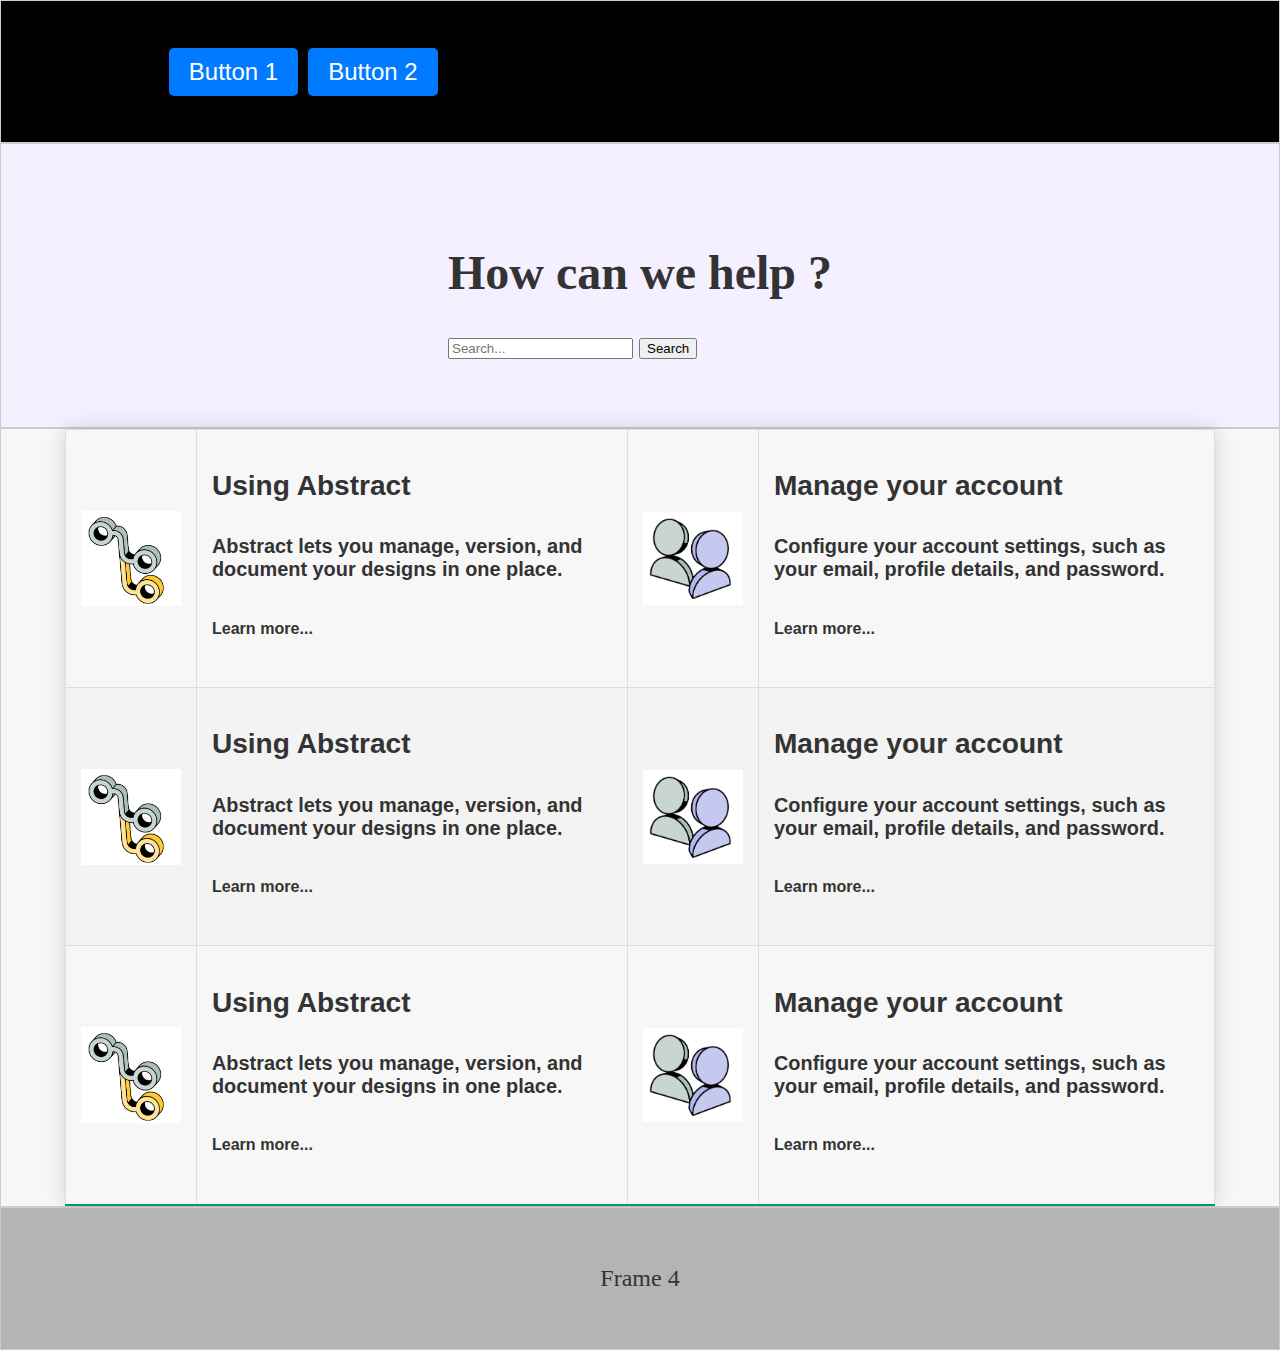
==== abstract/index.html @ 2dbbdb91 "initial commit" ====
<!DOCTYPE html>
<html lang="en">
<head>
    <meta charset="UTF-8">
    <meta name="viewport" content="width=device-width, initial-scale=1.0">
    <title>5 Horizontal Frames</title>
    <link rel="stylesheet" href="styles.css">
</head>
<body>
    <div class="frame frame1">
        <div class="divider-container">
            <div class="divider">
                <div class="button-container">
                    <button class="btn">Button 1</button>
                    <button class="btn">Button 2</button>
                </div>
            </div>

        </div>
  
    </div>
    <div class="frame frame2">
        <div>
            <h1>How can we help ?</h1>
            <p></p>
            <p></p>
            <p></p>
            <p></p>
            <input type="text" placeholder="Search..." class="search-input">
            <button class="search-button">Search</button>
        </div>

        <div class="search-container">
         
        </div>

    </div>
    <div class="frame frame3">
        <table class="styled-table">
            <tbody>
                <tr>
                    <td>
                        <img src="img/abs.png" alt="Image 1" class="table-image">
                    </td>
                    <td>
                        <h3>Using Abstract</h3>
                        <h5>Abstract lets you manage, version, and document your designs in one place. </h5>
                        <h6> Learn more...</h6>
                    </td>
                    <td>
                        <img src="img/acc.png" alt="Image 1" class="table-image">

                    </td>
                    <td>
                        <h3>Manage your account</h3>
                        <h5> Configure your account settings, such as your email, profile details, and password. </h5>
                        <h6> Learn more...</h6>

                    </td>
                </tr>

                <tr>
                    <td>
                        <img src="img/abs.png" alt="Image 1" class="table-image">
                    </td>
                    <td>
                        <h3>Using Abstract</h3>
                        <h5>Abstract lets you manage, version, and document your designs in one place. </h5>
                        <h6> Learn more...</h6>
                    </td>
                    <td>
                        <img src="img/acc.png" alt="Image 1" class="table-image">

                    </td>
                    <td>
                        <h3>Manage your account</h3>
                        <h5> Configure your account settings, such as your email, profile details, and password. </h5>
                        <h6> Learn more...</h6>

                    </td>
                </tr>

                <tr>
                    <td>
                        <img src="img/abs.png" alt="Image 1" class="table-image">
                    </td>
                    <td>
                        <h3>Using Abstract</h3>
                        <h5>Abstract lets you manage, version, and document your designs in one place. </h5>
                        <h6> Learn more...</h6>
                    </td>
                    <td>
                        <img src="img/acc.png" alt="Image 1" class="table-image">

                    </td>
                    <td>
                        <h3>Manage your account</h3>
                        <h5> Configure your account settings, such as your email, profile details, and password. </h5>
                        <h6> Learn more...</h6>

                    </td>
                </tr>
                
            </tbody>
        </table>



    </div>
    <div class="frame frame4">Frame 4</div>
</body>
</html>
---- abstract/styles.css ----
body {
    margin: 0;
    display: flex;
    flex-direction: column;
    height: 150vh; /* 100% of the viewport height */
}

.frame {
    display: flex;
    justify-content: center;
    align-items: center;
    border: 1px solid #ccc; /* Optional: add borders to see the frames clearly */
    color: #333;
    font-size: 1.5em;
}

/* Specific heights based on the ratio */
.frame1 {
    flex: 1; /* Frame 1 takes up 2 parts */
    background-color: #000000;
    height: 20px;
}

.frame2 {
    flex: 2; /* Frame 2 takes up 1 part */
    background-color: #f4f0ff;
}

.frame3 {
    flex: 2; /* Frame 3 takes up 3 parts */
    background-color: #f7f7f8;
}

.frame4 {
    flex: 1; /* Frame 4 takes up 4 parts */
    background-color: #b4b4b4;
}


.button-container {
    display: flex;
    justify-content: left; /* Aligns the buttons to the left */
    padding: 10px; /* Optional: Adds padding around the buttons */
}

.btn {
    margin-right: 10px; /* Adds space between the buttons */
    padding: 10px 20px; /* Optional: Adds padding inside the buttons */
    font-size: 1em; /* Optional: Sets the font size */
    cursor: pointer;
    border: none; /* Removes the default border */
    background-color: #007BFF; /* Sets the background color */
    color: white; /* Sets the text color */
    border-radius: 5px; /* Optional: Adds rounded corners */
}

.btn:hover {
    background-color: #0056b3; /* Changes background color on hover */
}


.divider-container {
    display: flex;
    justify-content: space-around; /* Distributes space around the dividers */
    width: 80%; /* Width of the container */
}

.divider {
    background-color: #000000; /* Blue background color */
    color: white; /* White text color */
    padding: 20px; /* Padding inside the dividers */
    margin: 10px; /* Margin around the dividers */
    flex: 1; /* Flex property to allow equal width */
    text-align: center; /* Center text inside the dividers */
    border-radius: 5px; /* Rounded corners */
}

.divider:nth-child(odd) {
    background-color: #000000; /* Darker blue for odd dividers */
}

.styled-table {
    width: 90%;
    border-collapse: collapse;
    margin: 0px 0;
    font-size: 1em;
    font-family: 'Roboto', Tahoma, Geneva, Verdana, sans-serif;
    box-shadow: 0 0 20px rgba(0, 0, 0, 0.15);
}

.styled-table thead tr {
    background-color: #009879;
    color: #ffffff;
    text-align: left;
}

.styled-table th,
.styled-table td {
    padding: 12px 15px;
    border: 1px solid #dddddd;
}

.styled-table tbody tr {
    border-bottom: 1px solid #dddddd;
}

.styled-table tbody tr:nth-of-type(even) {
    background-color: #f3f3f3;
}

.styled-table tbody tr:last-of-type {
    border-bottom: 2px solid #009879;
}

.table-image {
    width: 100px; /* Set the width of the images */
    height: auto; /* Maintain the aspect ratio */
    display: block; /* Ensure the image is displayed as a block element */
    margin: 0 auto; /* Center the image within the cell */
}
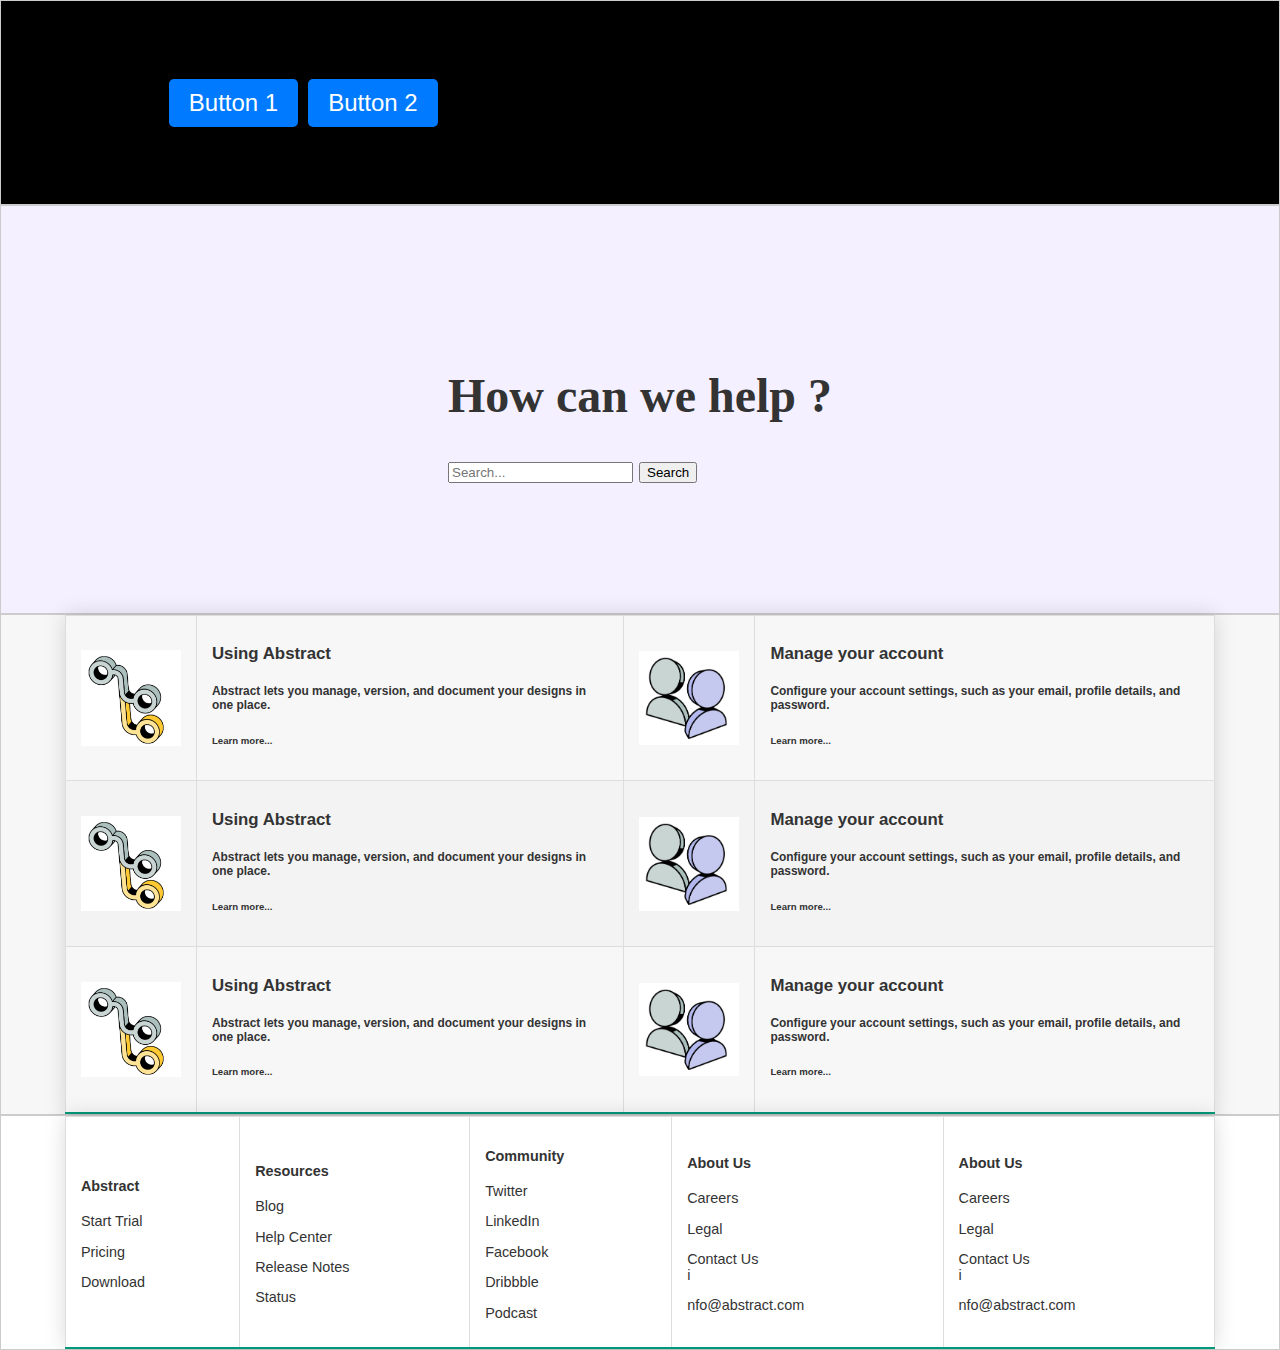
==== commit 3ee1d5b9: "complete skeleton" ====
--- a/abstract/index.html
+++ b/abstract/index.html
@@ -107,6 +107,51 @@
 
 
     </div>
-    <div class="frame frame4">Frame 4</div>
+    <div class="frame frame4">
+            <table class="styled-table">
+                <tbody>
+                    <tr>
+                        <td>
+                            <h4>Abstract</h4>
+                            <p>Start Trial</br>
+                            <p>Pricing</br>
+                            <p>Download </br>
+                        </td>
+                   
+                        <td>
+                            <h4>Resources</h4>
+                            <p>Blog</br>
+                            <p>Help Center</br>
+                            <p>Release Notes</br>
+                            <p>Status</br>
+                            
+
+                        </td>
+                        <td>
+                            <h4>Community</h4>
+                            <p>Twitter</br>
+                            <p>LinkedIn</br>
+                            <p>Facebook</br>
+                            <p>Dribbble</br>
+                            <p>Podcast</br>
+
+                        </td>
+                        <td>
+                            <h4>About Us</h4>
+                            <p>Careers</br>
+                            <p> Legal</br>
+                            <p>Contact Us</br>
+                            i<p>nfo@abstract.com</br>
+                        </td>
+                        <td>
+                            <h4>About Us</h4>
+                            <p>Careers</br>
+                            <p> Legal</br>
+                            <p>Contact Us</br>
+                            i<p>nfo@abstract.com</br>
+                        </td>
+                    </tr>                    
+
+    </div>
 </body>
 </html>
--- a/abstract/styles.css
+++ b/abstract/styles.css
@@ -33,7 +33,7 @@
 
 .frame4 {
     flex: 1; /* Frame 4 takes up 4 parts */
-    background-color: #b4b4b4;
+    background-color: hsl(0, 100%, 100%);
 }
 
 
@@ -83,7 +83,7 @@
     width: 90%;
     border-collapse: collapse;
     margin: 0px 0;
-    font-size: 1em;
+    font-size: 0.60em;
     font-family: 'Roboto', Tahoma, Geneva, Verdana, sans-serif;
     box-shadow: 0 0 20px rgba(0, 0, 0, 0.15);
 }
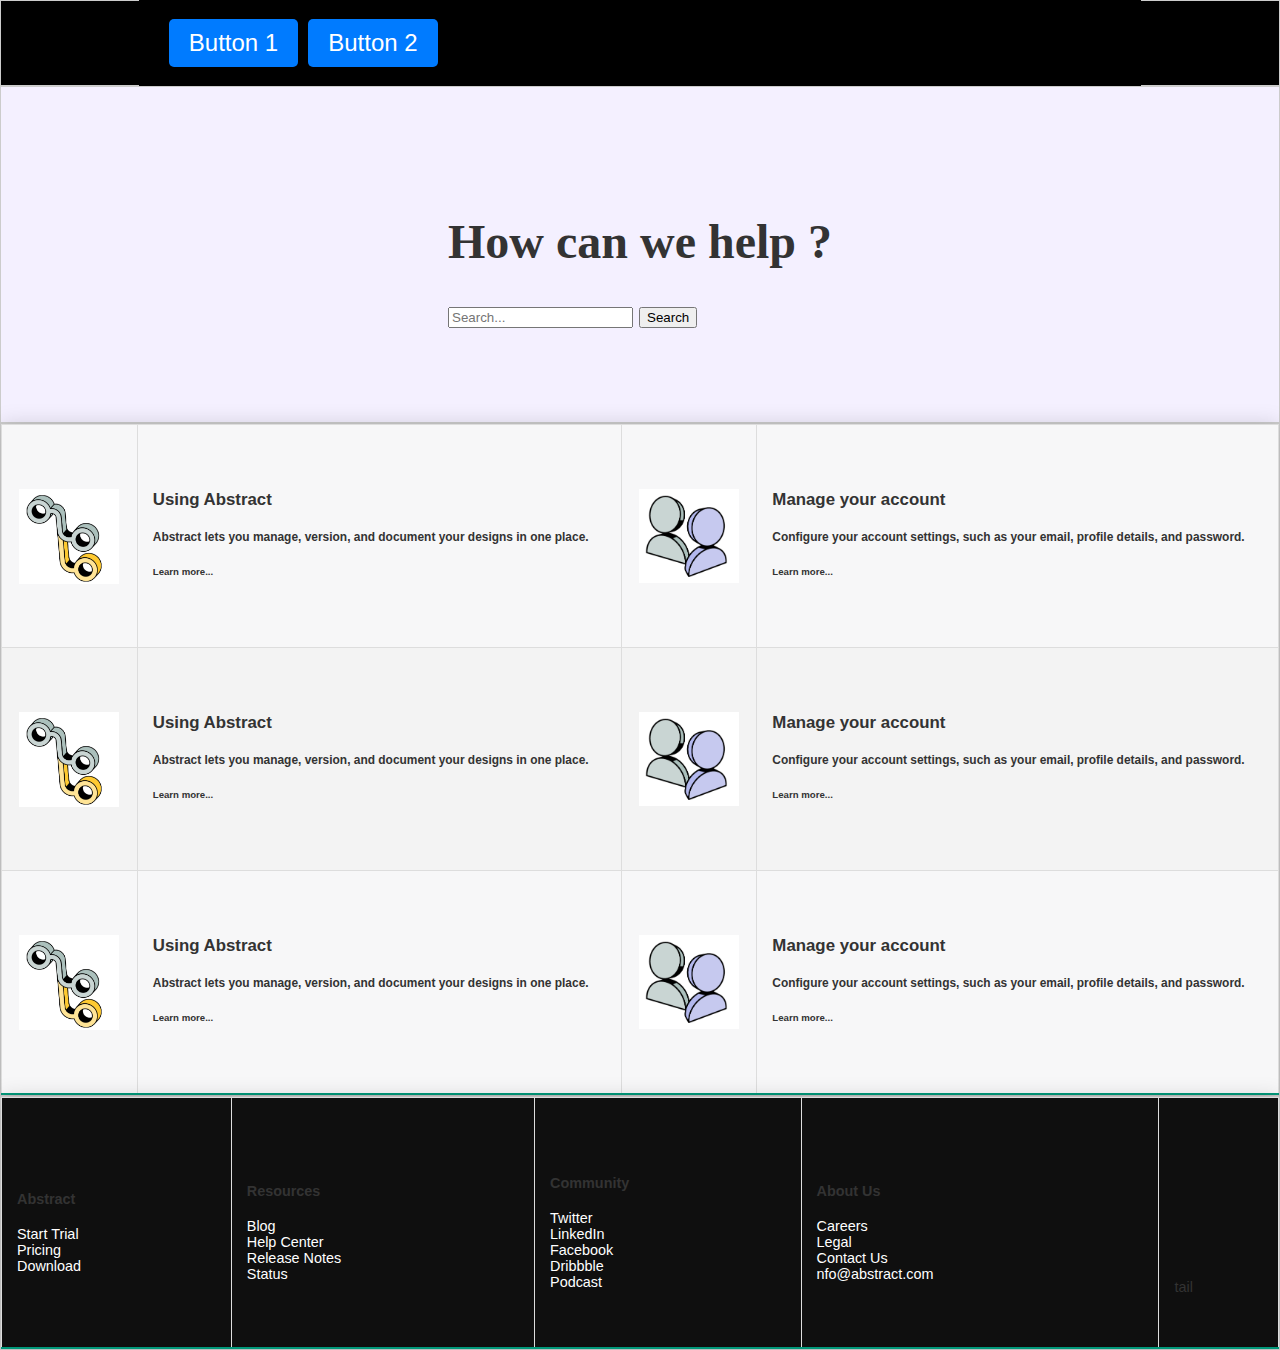
==== commit 58c809f3: "colors fixed a bit" ====
--- a/abstract/index.html
+++ b/abstract/index.html
@@ -112,43 +112,50 @@
                 <tbody>
                     <tr>
                         <td>
-                            <h4>Abstract</h4>
-                            <p>Start Trial</br>
-                            <p>Pricing</br>
-                            <p>Download </br>
+                            <h4 >Abstract </h4>
+                            <ul class="ulist">
+                                <li>Start Trial</li>
+                                <li>Pricing</li>
+                                <li>Download </li>
+                            </ul>
                         </td>
                    
                         <td>
                             <h4>Resources</h4>
-                            <p>Blog</br>
-                            <p>Help Center</br>
-                            <p>Release Notes</br>
-                            <p>Status</br>
-                            
+                            <ul class="ulist">
+                            <li>Blog</li>
+                            <li>Help Center</li>
+                            <li>Release Notes</li>
+                            <li>Status</li>
+                        </ul>
+
 
                         </td>
                         <td>
                             <h4>Community</h4>
-                            <p>Twitter</br>
-                            <p>LinkedIn</br>
-                            <p>Facebook</br>
-                            <p>Dribbble</br>
-                            <p>Podcast</br>
+                            <ul class="ulist">
+                            <li>Twitter</li>
+                            <li>LinkedIn</li>
+                            <li>Facebook</li>
+                            <li>Dribbble</li>
+                            <li>Podcast</li>
 
                         </td>
                         <td>
                             <h4>About Us</h4>
-                            <p>Careers</br>
-                            <p> Legal</br>
-                            <p>Contact Us</br>
-                            i<p>nfo@abstract.com</br>
+                            <ul class="ulist">
+                            <li>Careers</li>
+                            <li> Legal</li>
+                            <li>Contact Us</li>
+                            <li>nfo@abstract.com</li>
                         </td>
                         <td>
-                            <h4>About Us</h4>
-                            <p>Careers</br>
-                            <p> Legal</br>
-                            <p>Contact Us</br>
-                            i<p>nfo@abstract.com</br>
+                            <br></br>
+                            <br></br>
+                            <br></br>
+                            <br></br>
+                            <p>tail</p>
+                         
                         </td>
                     </tr>                    
 
--- a/abstract/styles.css
+++ b/abstract/styles.css
@@ -16,13 +16,13 @@
 
 /* Specific heights based on the ratio */
 .frame1 {
-    flex: 1; /* Frame 1 takes up 2 parts */
+    flex: 0.25; /* Frame 1 takes up 2 parts */
     background-color: #000000;
     height: 20px;
 }
 
 .frame2 {
-    flex: 2; /* Frame 2 takes up 1 part */
+    flex: 1; /* Frame 2 takes up 1 part */
     background-color: #f4f0ff;
 }
 
@@ -32,8 +32,9 @@
 }
 
 .frame4 {
-    flex: 1; /* Frame 4 takes up 4 parts */
-    background-color: hsl(0, 100%, 100%);
+    flex: 0.75; /* Frame 4 takes up 4 parts */
+    background-color: hwb(0 6% 94%);
+    
 }
 
 
@@ -80,7 +81,8 @@
 }
 
 .styled-table {
-    width: 90%;
+    width: 100%;
+    height : 100%;
     border-collapse: collapse;
     margin: 0px 0;
     font-size: 0.60em;
@@ -118,3 +120,10 @@
     display: block; /* Ensure the image is displayed as a block element */
     margin: 0 auto; /* Center the image within the cell */
 }
+
+.ulist {
+    list-style-type: none; /* Remove bullets */
+    padding: 0; /* Remove padding */
+    margin: 0; /* Remove margin */
+    color : white
+}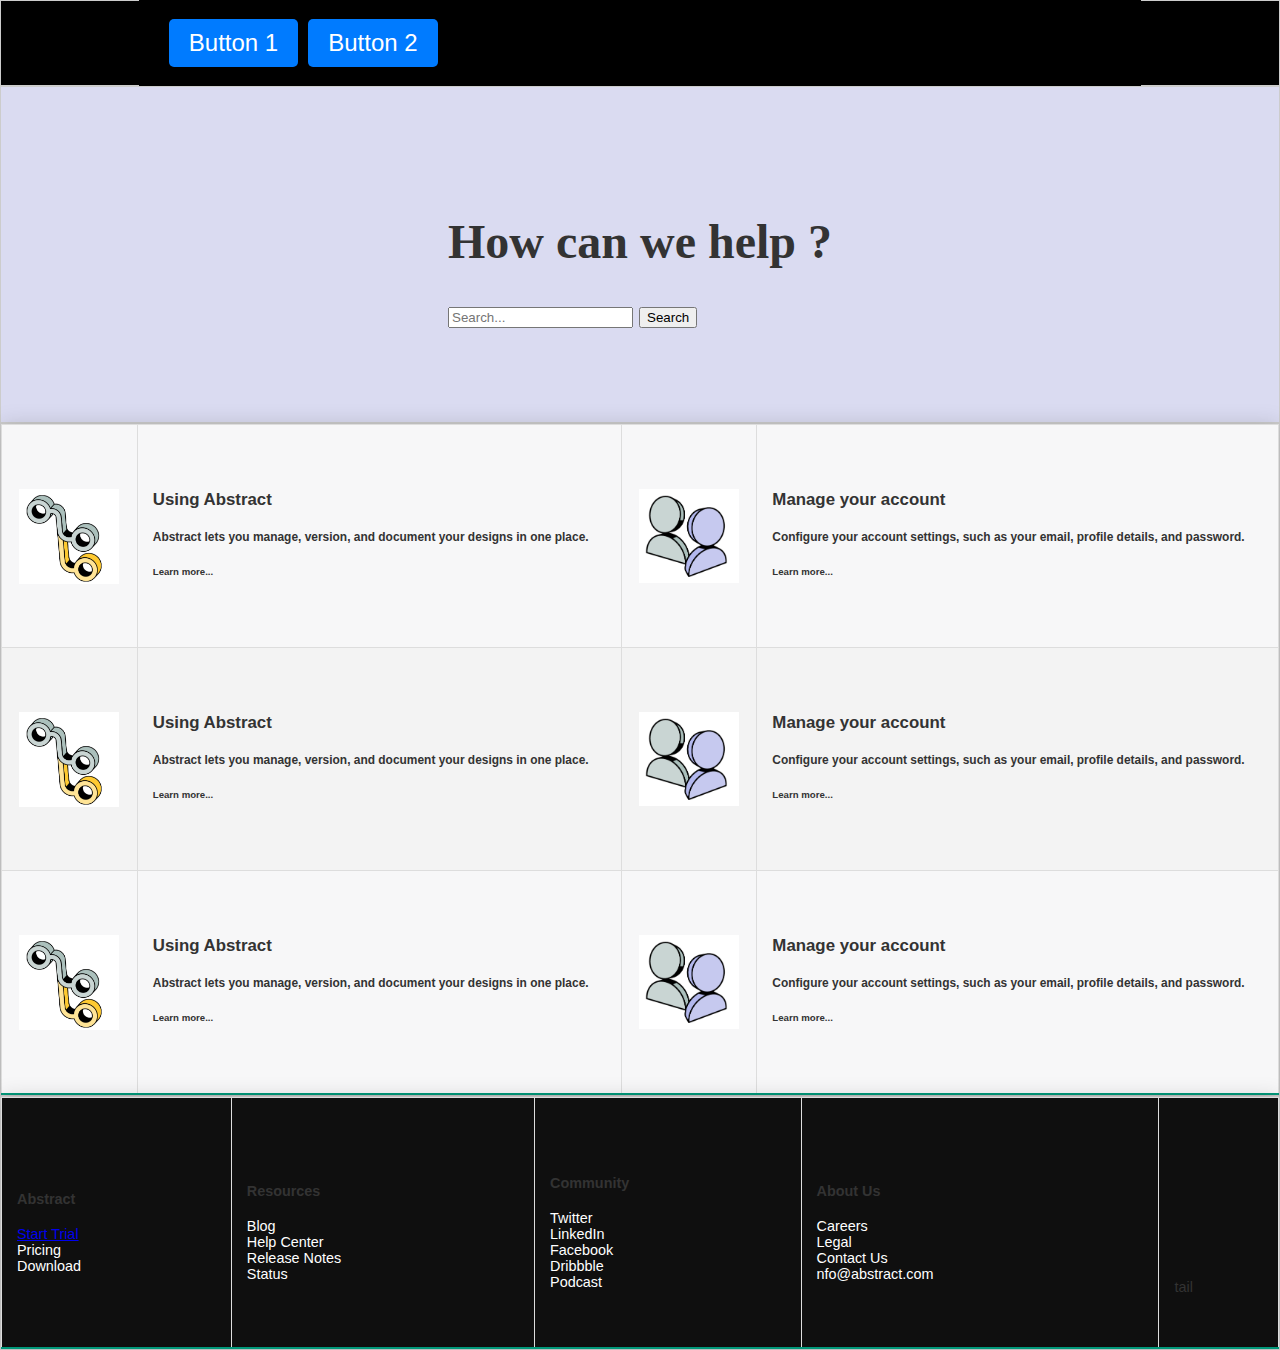
==== commit a1695a47: "few changes" ====
--- a/abstract/index.html
+++ b/abstract/index.html
@@ -112,9 +112,9 @@
                 <tbody>
                     <tr>
                         <td>
-                            <h4 >Abstract </h4>
+                            <h4 d>Abstract </h4>
                             <ul class="ulist">
-                                <li>Start Trial</li>
+                                <li><a href="./trial.html">Start Trial </a></li>
                                 <li>Pricing</li>
                                 <li>Download </li>
                             </ul>
--- a/abstract/styles.css
+++ b/abstract/styles.css
@@ -23,7 +23,7 @@
 
 .frame2 {
     flex: 1; /* Frame 2 takes up 1 part */
-    background-color: #f4f0ff;
+    background-color: #dadbf1;
 }
 
 .frame3 {
